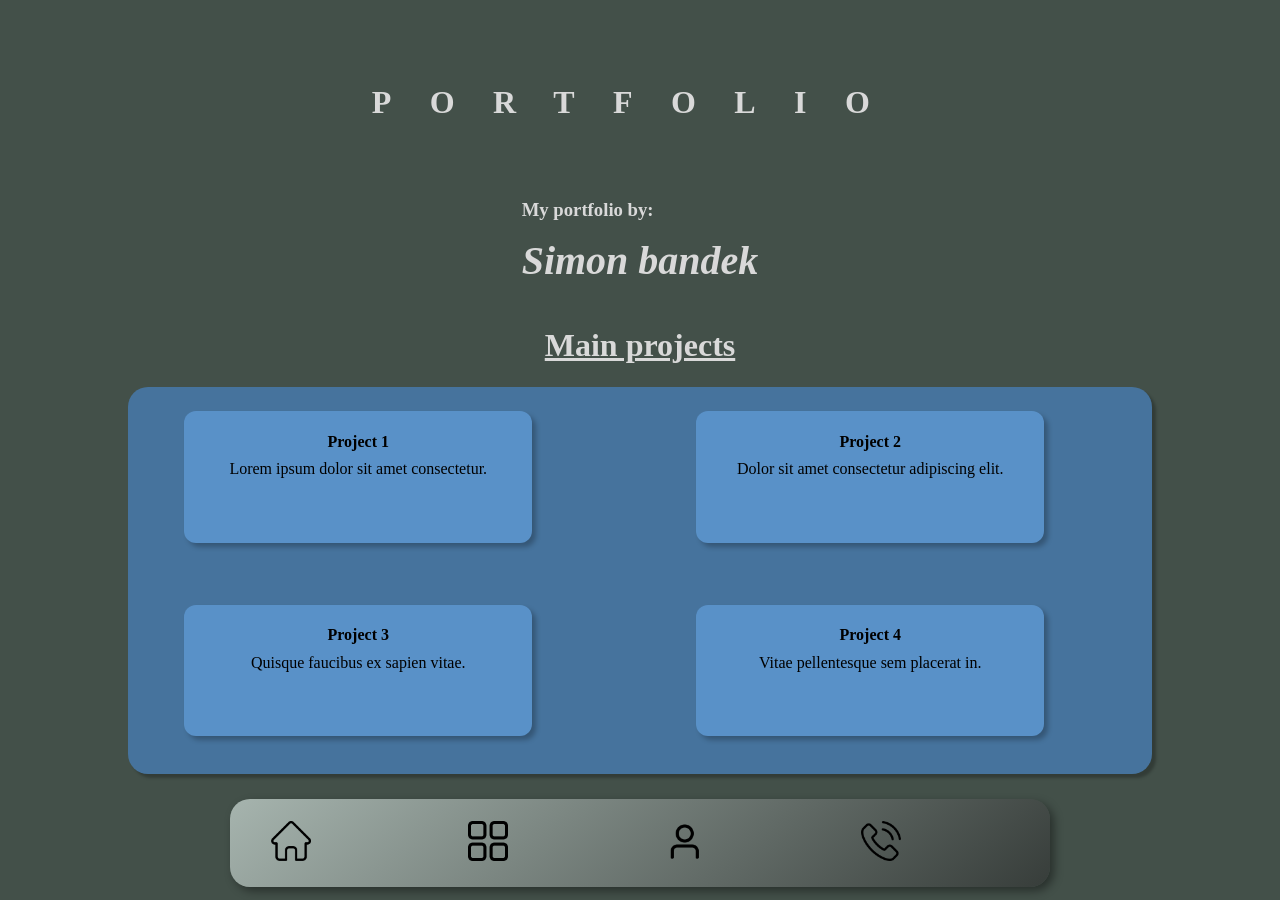
==== index.html @ 411ee573 "v0.1 fist commit" ====
<!DOCTYPE html>
<html lang="en">
<head>
    <meta charset="UTF-8">
    <meta name="viewport" content="width=device-width, initial-scale=1.0">
    <title>Home</title>
    <link rel="stylesheet" href="css/styles.css">
    <link rel="stylesheet" href="css/home.css">
    <link rel="icon" type="image/x-icon" href="/images/favicon.ico">
</head>
<body>
<!--
I wish u good luck reading all ts🙏💔 
I hope my support comments will help you decode this pure gibberish🫩  -->
    <div class="rapper"> <!-- Wrapper -->
        <h1 class="pf">PORTFOLIO</h1>
        <div class="int-h">
            <h3>My portfolio by:</h3>  
            <h1>Simon bandek</h1>
        </div>
        
        <div class="title-desc">
            <h1>Main projects</h1>
        </div>
        
        <div class="main-pr-containter">
            <div class="main-pr-1 pr">
                <h4>Project 1</h4>
                <p>Lorem ipsum dolor sit amet consectetur.</p>
            </div>
            <div class="main-pr-2 pr">
                <h4>Project 2</h4>
                <p>Dolor sit amet consectetur adipiscing elit.</p>
            </div>
            <div class="main-pr-3 pr">
                <h4>Project 3</h4>
                <p>Quisque faucibus ex sapien vitae.</p>
            </div>
            <div class="main-pr-4 pr">
                <h4>Project 4</h4>
                <p>Vitae pellentesque sem placerat in.</p>
            </div>
        </div>

        <div class="main-navbar">
            <div class="navbar-container">
                <a href="index.html"  class="home-nav"><img src="/Menu-icons/-home.png" alt="Images unloading😭" class="home-nav"></a>
                
                <a href="menu.html" class="menu-nav"><img  src="Menu-icons/-menu.png" alt="😭" class="menu-nav"></a>

                <a href="menu.html" class="boutMe-nav"><img src="Menu-icons/-profile.png" alt="😭" class="boutMe-nav"></a>

                <a href="menu.html" class="contactMe"><img src="Menu-icons/-contactMe.png" alt="😭" class="contactMe"></a>

                <!-- use js to change the icons when hovering and active  -->
                    <!-- <img src="/Menu-icons/-home-active.png" alt="Images unloading😭" class="home-nav replaceble">
                
                    <img src="Menu-icons/-menu-active.png" alt="😭" class="menu-nav replaceble">

                    <img src="Menu-icons/-profile-active.png" alt="😭" class="boutMe-nav replaceble">

                    <img src="Menu-icons/-contactMe-active.png" alt="😭" class="contactMe replaceble"> -->
            </div>
        </div>
    </div>
</body>
</html>
---- css/styles.css ----
:root {
    --boxClr: #5991C8;
    --boxBgClr: #46739D;
    --alt-text-col: #D9D9D9;
    --shadow-col: #00000040;
}

body {
    background-color: #435049;
    margin: 0;
    user-select: none;
    width: 100%;
    height: 100%;
}

html {
    width: 100%;
    height: 100%;
}



.pf {
    display: flex;
    justify-content: center;
    color: var(--alt-text-col);
    grid-column: 2;
    grid-row: 2;
    font-family: "Inter";
    font-weight: bolder;
    letter-spacing: 3cqw;
    justify-content: center;
}



.main-navbar {
    display: grid;
    grid-template-columns: 10% 1fr 10%;
    grid-template-rows: 20% 1fr 10%;
    width: 100%;
    height: 100%;

    grid-row: 7;
    grid-column: 2;

}


.navbar-container {
    background: linear-gradient(140deg, #a6b4ae, #373d3a);
    border-radius: 20px;
    width: 100%;
    height: 100%;
    grid-column: 2;
    grid-row: 2;
    display: grid;
    grid-template-columns: 5% 18% 6% 18% 6% 18% 6% 18% 5%;
    align-items: center;
    box-shadow: 4px 4px 10px #00000067; /* 6 7 🙏💔*/
    /* opacity: 30%;            Also for computer only cuz why not*/
}

/*  Use for computer not for mobile cuz all mobiles are retarded
.navbar-container:hover {
    opacity: 100%;
} */


.navbar-container>a>img {
    width: 40px;
}

.home-nav {
    grid-column: 2;
}

.menu-nav {
    grid-column: 4;
}

.boutMe-nav {
    grid-column: 6;
}

.contactMe {
    grid-column: 8;
}



.replaceble {
    visibility: collapse;
}
---- css/home.css ----
.rapper {
    display: grid;
    grid-template-columns: 10vw 1fr 10vw;
    grid-template-rows: 7vh 7vh 6vh 14vh 9vh 43vh 14vh;
}

.int-h {
    display: grid;
    grid-template-rows: 40% 40%;
    justify-content: center;
    grid-column: 2;
    grid-row: 4;
    color: var(--alt-text-col);
}

.int-h>h1 {
    translate: 0 -20px;
    font-style: italic;
    font-weight: 900;
    font-size: 40px;
}


.title-desc {
    display: flex;
    justify-content: center;
    text-decoration: underline;
    color: var(--alt-text-col);
    grid-column: 2;
    grid-row: 5;
}


.main-pr-containter {
    display: grid;
    grid-row: 6;
    grid-column: 2;
    grid-template-rows: 5% 40% 10% 40% 5%;
    grid-template-columns: 5% 40% 10% 40% 5%;
    background-color: var(--boxBgClr);
    border-radius: 20px;
    box-shadow: 4px 4px 3px var(--shadow-col);
}

.pr {
    display: grid;
    grid-template-rows: 25% 1fr;
    width: 85%;
    height: 85%;
    background-color: var(--boxClr);
    border-radius: 12px;
    text-align: center;
    max-width: 95%;
    box-shadow: 4px 4px 5px var(--shadow-col);
    translate: 5px 5px;
    transition: all 0.5s;
}

.pr:hover {
    width: 100%;
    height: 100%;
    translate: 0 0;
    transition: all 0.5s;
}


.main-pr-1 {
    grid-row: 2;
    grid-column: 2;
}

.main-pr-2 {
    grid-row: 2;
    grid-column: 4;
}

.main-pr-3 {
    grid-row: 4;
    grid-column: 2;
}


.main-pr-4 {
    grid-row: 4;
    grid-column: 4;
}
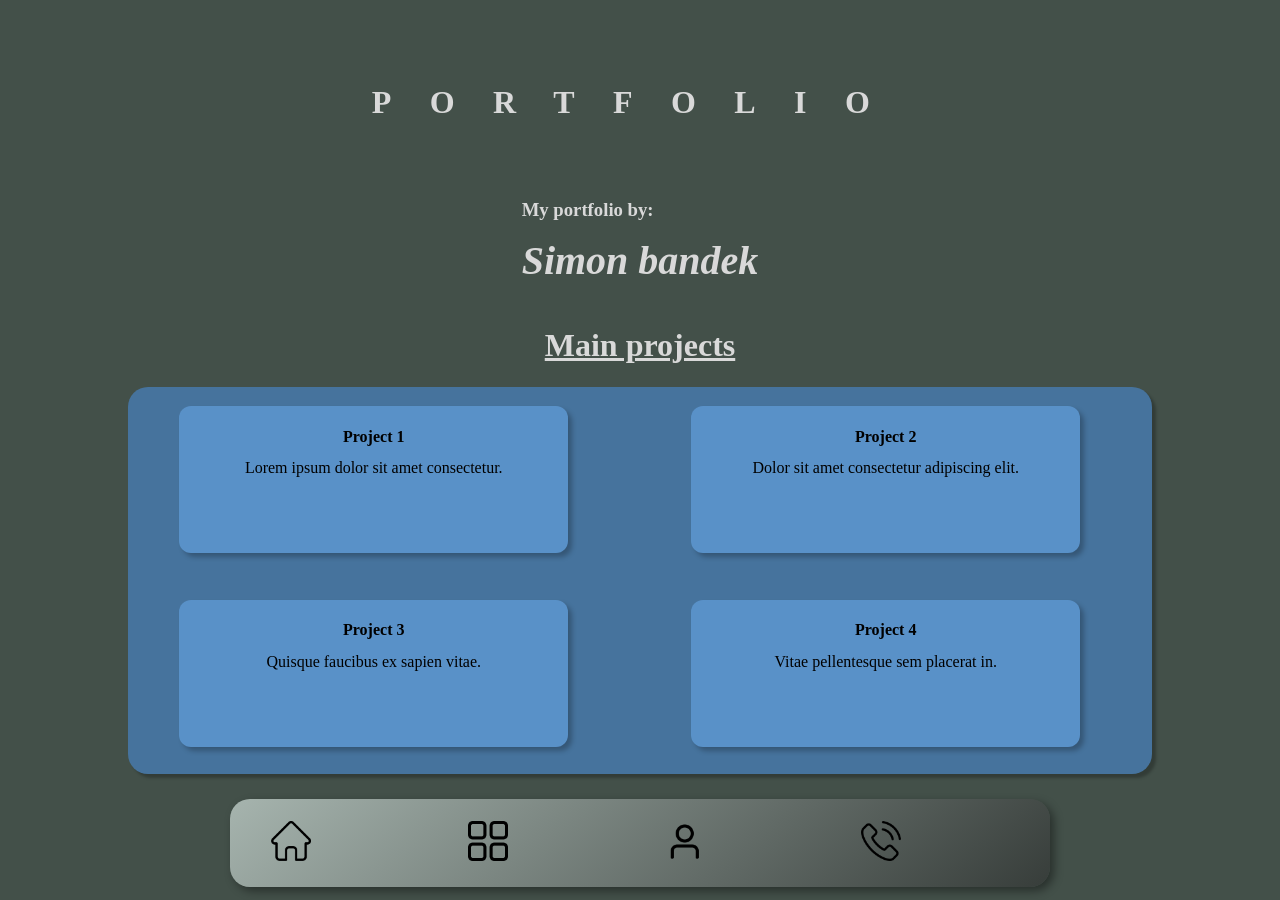
==== commit 3f072c9b: "v0.1.3 added about me page" ====
--- a/index.html
+++ b/index.html
@@ -44,11 +44,11 @@
 
         <div class="main-navbar">
             <div class="navbar-container">
-                <a href="index.html"  class="home-nav"><img src="/Menu-icons/-home.png" alt="Images unloading😭" class="home-nav"></a>
+                <a href="index.html"  class="home-nav"><img src="Menu-icons/-home.png" alt="Images unloading😭" class="home-nav"></a>
                 
                 <a href="menu.html" class="menu-nav"><img  src="Menu-icons/-menu.png" alt="😭" class="menu-nav"></a>
 
-                <a href="menu.html" class="boutMe-nav"><img src="Menu-icons/-profile.png" alt="😭" class="boutMe-nav"></a>
+                <a href="boutMe.html" class="boutMe-nav"><img src="Menu-icons/-profile.png" alt="😭" class="boutMe-nav"></a>
 
                 <a href="menu.html" class="contactMe"><img src="Menu-icons/-contactMe.png" alt="😭" class="contactMe"></a>
 
--- a/css/styles.css
+++ b/css/styles.css
@@ -40,6 +40,7 @@
     grid-template-rows: 20% 1fr 10%;
     width: 100%;
     height: 100%;
+    z-index: 98;
 
     grid-row: 7;
     grid-column: 2;
--- a/css/home.css
+++ b/css/home.css
@@ -45,14 +45,13 @@
 .pr {
     display: grid;
     grid-template-rows: 25% 1fr;
-    width: 85%;
-    height: 85%;
+    width: 95%;
+    height: 95%;
     background-color: var(--boxClr);
     border-radius: 12px;
     text-align: center;
     max-width: 95%;
     box-shadow: 4px 4px 5px var(--shadow-col);
-    translate: 5px 5px;
     transition: all 0.5s;
 }
 
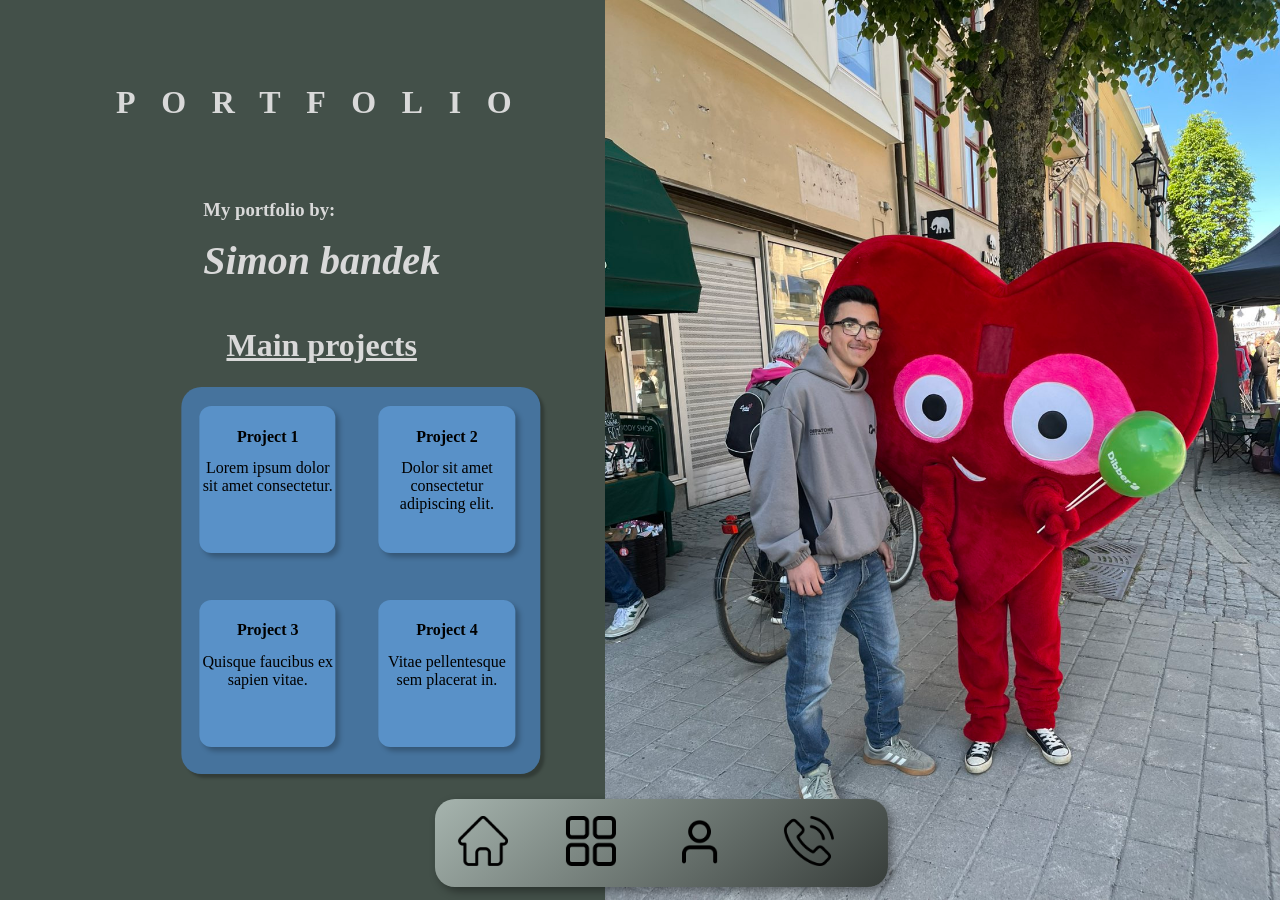
==== commit 8aaefc47: "v1.0 finally done" ====
--- a/index.html
+++ b/index.html
@@ -42,26 +42,29 @@
             </div>
         </div>
 
+        
+        
         <div class="main-navbar">
             <div class="navbar-container">
                 <a href="index.html"  class="home-nav"><img src="Menu-icons/-home.png" alt="Images unloading😭" class="home-nav"></a>
                 
                 <a href="menu.html" class="menu-nav"><img  src="Menu-icons/-menu.png" alt="😭" class="menu-nav"></a>
+                
+                <a href="boutMe.html" class="boutMe-nav"><img src="Menu-icons/-profile.png" alt="😭" class="boutMe-nav"></a>
+                
+                <a href="contactMe.html" class="contactMe"><img src="Menu-icons/-contactMe.png" alt="😭" class="contactMe"></a>
+                
+                <!-- use js to change the icons when hovering and active  -->
+                <!-- <img src="/Menu-icons/-home-active.png" alt="Images unloading😭" class="home-nav replaceble">
+                
+                <img src="Menu-icons/-menu-active.png" alt="😭" class="menu-nav replaceble">
 
-                <a href="boutMe.html" class="boutMe-nav"><img src="Menu-icons/-profile.png" alt="😭" class="boutMe-nav"></a>
-
-                <a href="menu.html" class="contactMe"><img src="Menu-icons/-contactMe.png" alt="😭" class="contactMe"></a>
-
-                <!-- use js to change the icons when hovering and active  -->
-                    <!-- <img src="/Menu-icons/-home-active.png" alt="Images unloading😭" class="home-nav replaceble">
+                <img src="Menu-icons/-profile-active.png" alt="😭" class="boutMe-nav replaceble">
                 
-                    <img src="Menu-icons/-menu-active.png" alt="😭" class="menu-nav replaceble">
-
-                    <img src="Menu-icons/-profile-active.png" alt="😭" class="boutMe-nav replaceble">
-
-                    <img src="Menu-icons/-contactMe-active.png" alt="😭" class="contactMe replaceble"> -->
+                <img src="Menu-icons/-contactMe-active.png" alt="😭" class="contactMe replaceble"> -->
             </div>
         </div>
+        <img src="imgs/bgImg/Selfie.jpg" alt="img unloading😭" class="bgImg">
     </div>
 </body>
 </html>
--- a/css/home.css
+++ b/css/home.css
@@ -83,3 +83,38 @@
     grid-row: 4;
     grid-column: 4;
 }
+
+
+
+
+@media (min-width: 768px) {
+
+    .rapper {
+        grid-template-columns: 3vw 1fr 1fr;
+    }
+
+    .pf {
+        letter-spacing: 2cqw;
+        translate: 5px;
+    }
+
+    .navbar-container {
+        translate: 75%;
+        grid-column: 2;
+    }
+
+    .navbar-container>a>img {
+    width: 50px;
+    }
+
+    .bgImg{
+        grid-column: 3;
+        grid-row: 1/8;
+        height: 100%;
+    }
+
+    .main-pr-containter {
+        max-width: 28vw;
+        translate: 40%;
+    }
+}
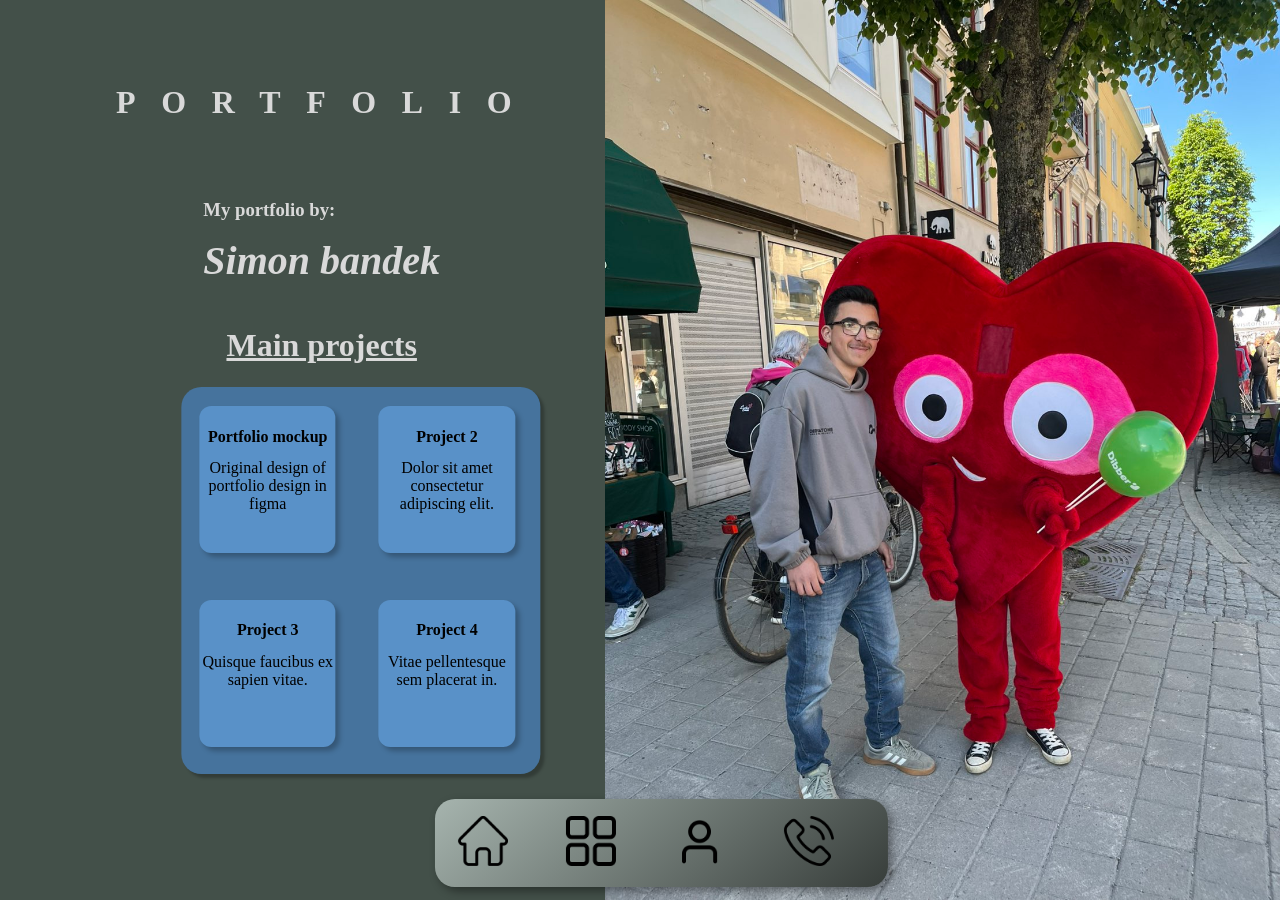
==== commit f9ae78b8: "v1.01 fixing broken stuff" ====
--- a/index.html
+++ b/index.html
@@ -24,22 +24,22 @@
         </div>
         
         <div class="main-pr-containter">
-            <div class="main-pr-1 pr">
-                <h4>Project 1</h4>
-                <p>Lorem ipsum dolor sit amet consectetur.</p>
-            </div>
-            <div class="main-pr-2 pr">
+            <a href="imgs/Portfolio.png" target="_blank" class="main-pr-1 pr">
+                <h4>Portfolio mockup</h4>
+                <p>Original design of portfolio design in figma</p>
+            </a>
+            <a href="" class="main-pr-2 pr">
                 <h4>Project 2</h4>
                 <p>Dolor sit amet consectetur adipiscing elit.</p>
-            </div>
-            <div class="main-pr-3 pr">
+            </a>
+            <a href="" class="main-pr-3 pr">
                 <h4>Project 3</h4>
                 <p>Quisque faucibus ex sapien vitae.</p>
-            </div>
-            <div class="main-pr-4 pr">
+            </a>
+            <a href="" class="main-pr-4 pr">
                 <h4>Project 4</h4>
                 <p>Vitae pellentesque sem placerat in.</p>
-            </div>
+            </a>
         </div>
 
         
--- a/css/home.css
+++ b/css/home.css
@@ -84,8 +84,14 @@
     grid-column: 4;
 }
 
+.bgImg {
+    display: none;
+}
 
-
+a {
+    text-decoration: none;
+    color: black;
+}
 
 @media (min-width: 768px) {
 
@@ -111,6 +117,7 @@
         grid-column: 3;
         grid-row: 1/8;
         height: 100%;
+        display: block;
     }
 
     .main-pr-containter {
